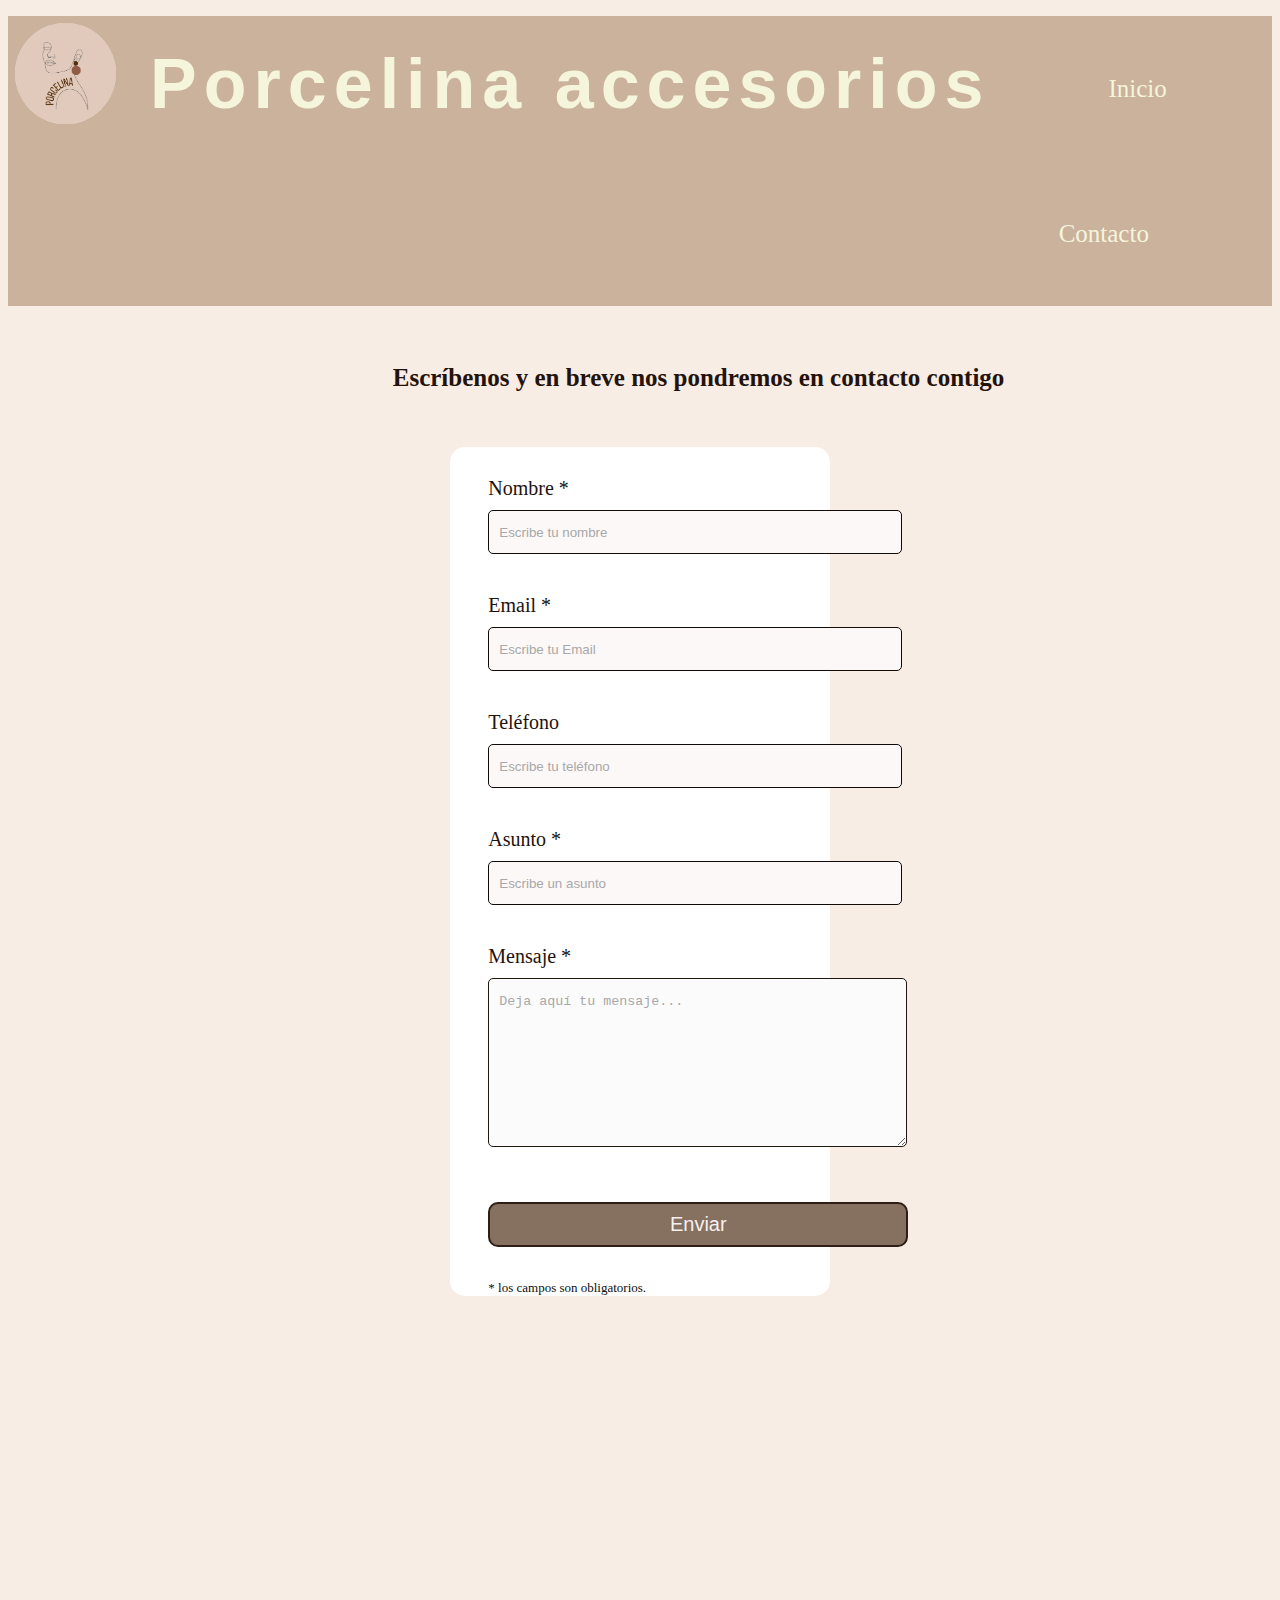
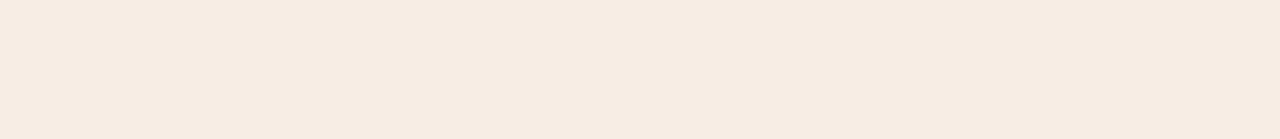
==== contacto.html @ b0bd3946 "Primeros cambios" ====
<!DOCTYPE html>
<html lang="en">
<head>
    <meta charset="UTF-8">
    <meta name="viewport" content="width=device-width, initial-scale=1.0">
    <title>Document</title>
    <link rel="stylesheet" href="estilos.css">
    <link rel="stylesheet" href="estilos_contacto.css">
</head>
<body>
    <div class="Titulo">
        <nav>
            <img id= "logo" src="Porcelina.png" alt="Logo">
          <h1> Porcelina accesorios</h1>
        
            <ul>
              <li><a href="index.html">Inicio</a></li>
              <li><a href="Contacto.html">Contacto</a></li>
            </ul>
        </nav>
    </div>
    <div class="h3">
        <h3>Escríbenos y en breve nos pondremos en contacto contigo</h3>
    </div>
      <div class="box">      
        
       <form>       
               <p>
                  <label for="nombre" class="colocar_nombre">Nombre
                    <span class="obligatorio">*</span>
                  </label>
                    <input type="text" name="introducir_nombre" id="nombre" required="obligatorio" placeholder="Escribe tu nombre">
                </p>
              
                <p>
                  <label for="email" class="colocar_email">Email
                    <span class="obligatorio">*</span>
                  </label>
                    <input type="email" name="introducir_email" id="email" required="obligatorio" placeholder="Escribe tu Email">
                </p>
            
                <p>
                  <label for="telefone" class="colocar_telefono">Teléfono
                  </label>
                    <input type="tel" name="introducir_telefono" id="telefono" placeholder="Escribe tu teléfono">
                </p>    

                <p>
                  <label for="asunto" class="colocar_asunto">Asunto
                    <span class="obligatorio">*</span>
                  </label>
                    <input type="text" name="introducir_asunto" id="assunto" required="obligatorio" placeholder="Escribe un asunto">
                </p>    
              
                <p>
                  <label for="mensaje" class="colocar_mensaje">Mensaje
                    <span class="obligatorio">*</span>
                  </label>                     
                                    <textarea name="introducir_mensaje" class="texto_mensaje" id="mensaje" required="obligatorio" placeholder="Deja aquí tu mensaje..."></textarea> 
                                </p>                    
              
                <button type="submit" name="enviar_formulario" id="enviar"><label for="Enviar">Enviar</label></button>

                <p class="aviso">
                  <span class="obligatorio"> * </span>los campos son obligatorios.
                </p>          
            
          </form>
        </div>  
    
</body>
</html>
---- estilos.css ----
body{
    background-color: #f7ede4;
}
#logo{
    float: left;
    border-radius: 70px;
    width: 8%;
    margin: 6.5px
}
h1{
    font-family: 'Franklin Gothic Medium', 'Arial Narrow', Arial, sans-serif;
    letter-spacing: 7px;
    color: beige;
    font-size: 70px;
    float: left;
    margin: 28px
    

    
}
nav{
    background-color: #cab29c;
    text-decoration: none;
	}
		nav ul {
            color: beige;
			margin-left: 76%;
			padding: 0;
			list-style: none;
	
		}
		
			nav ul li {
				display: inline-block;
				line-height: 85px;
			}
				
				nav ul li a {
					display: inline-block;
					padding: 30px;
					text-decoration: none;
                    color: beige;
                    font-size: 25px;
                    margin-left: 60px;
				}
				
					nav ul li a:hover {
						background: #a38e7b;
                        color: beige;
					}
---- estilos_contacto.css ----
.contact_form{  
	width: 450px; 
	height: 10%;
	margin: 90px auto;
	border-radius: 10px;  
	padding-top: 30px;
	padding-bottom: 10px;  
	background-color: #fcfafa; 
	padding-left: 20px; 
  }
  
  
  input{
	background-color: #fcf8f8; 
	width: 400px; 
	height: 40px; 
	border-radius: 5px;  
	border-style: solid; 
	border-width: 1px; 
	border-color: #110b07; 
	margin-top: 10px;  
	padding-left: 10px;
	margin-bottom: 20px; 
  }
  
  
  textarea{
	background-color: #fbfbfb; 
	width: 405px; 
	height: 150px; 
	border-radius: 5px;  
	border-style: solid; 
	border-width: 1px; 
	border-color: #20170f; 
	margin-top: 10px;  
	padding-left: 10px;
	margin-bottom: 20px; 
	padding-top: 15px; 
  }
  
   button{
	height: 45px; 
	padding-left: 5px;
	padding-right: 5px;   
	margin-bottom: 20px; 
	margin-top: 10px;   
	background-color: #867060; 
	border-color: #2e1e16; 
	border-style: solid; 
	border-radius: 10px;  
	width: 420px; 
  }
  
  
  button label{
	color: #f5f1f1; 
    font-size: 20px;
  }
  
  
  span{
	color: #0e1214; 
  }
  
  
  .aviso{
	font-size: 13px;  
	color: #0e0e0e;  
  }
  
  
  h3{
    margin-left: -45px;
    margin-top: 7%;
	font-size: 25px; 
	padding-bottom: 30px;
	color: #24120b;   
  }
  
  
  p{
	font-size: 20px; 
	color: #1f120d; 
  }
  
  
  ::-webkit-input-placeholder {
   color: #a8a8a8;
  }
  
  
  ::-webkit-textarea-placeholder {
   color: #09111b;
  }
  
  
  .formulario input:focus{
	outline:0;
	border: 1px solid #749fe0;
  }
  
  
  .formulario textarea:focus{
	outline:0;
	border: 1px solid #040405;
  }
 
  .box {
    margin: 35%;
    margin-top: auto;
    background-color: #ffffff;  
    border-radius: 15px;
  }
  form {
    margin-left: 10%;
    margin-right: 30%;
    padding-top: 10px;
  }
  .h3 {
    margin-left: 34%;
  }
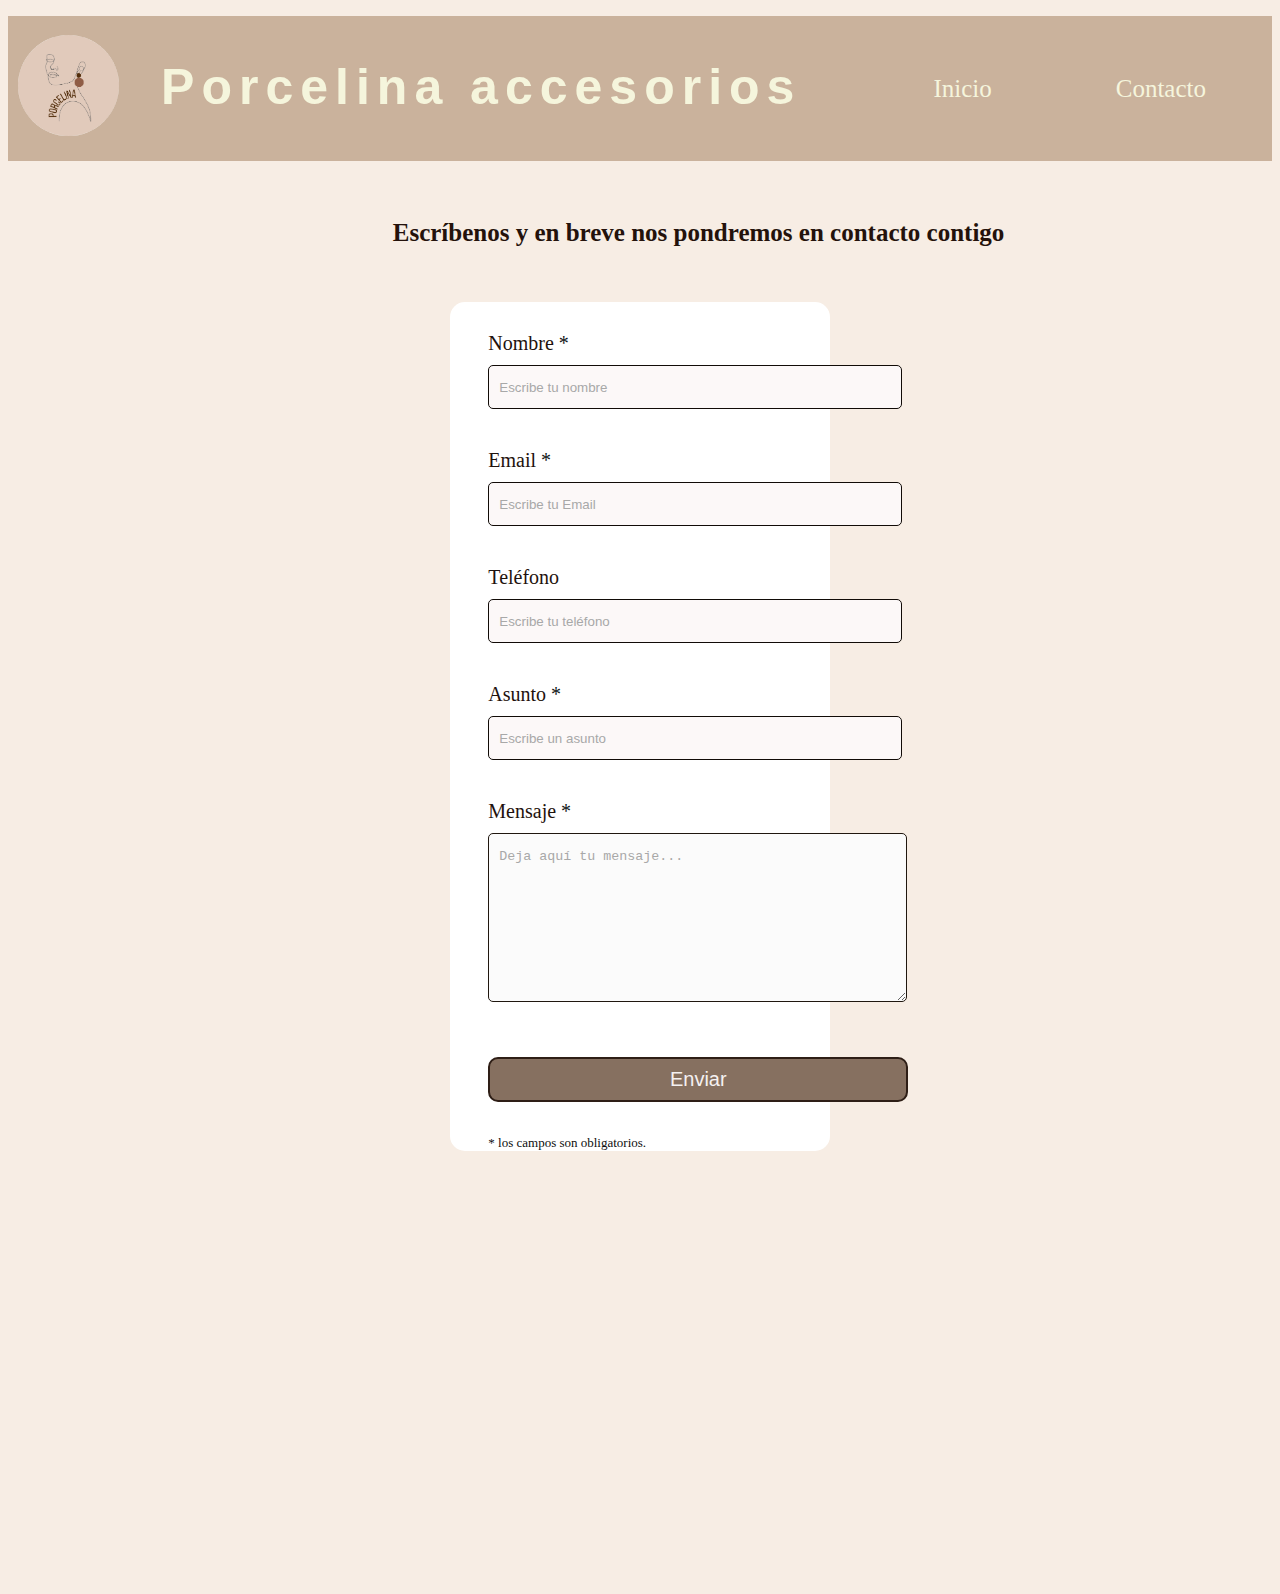
==== commit 08032790: "contacto" ====
--- a/contacto.html
+++ b/contacto.html
@@ -15,7 +15,7 @@
         
             <ul>
               <li><a href="index.html">Inicio</a></li>
-              <li><a href="Contacto.html">Contacto</a></li>
+              <li><a href="contacto.html">Contacto</a></li>
             </ul>
         </nav>
     </div>
--- a/estilos.css
+++ b/estilos.css
@@ -5,15 +5,15 @@
     float: left;
     border-radius: 70px;
     width: 8%;
-    margin: 6.5px
+    margin: 19px 0 0 10px
 }
 h1{
     font-family: 'Franklin Gothic Medium', 'Arial Narrow', Arial, sans-serif;
     letter-spacing: 7px;
     color: beige;
-    font-size: 70px;
+    font-size: 50px;
     float: left;
-    margin: 28px
+    margin: 42px
     
 
     
@@ -24,7 +24,7 @@
 	}
 		nav ul {
             color: beige;
-			margin-left: 76%;
+			margin-left: 50%;
 			padding: 0;
 			list-style: none;
 	
